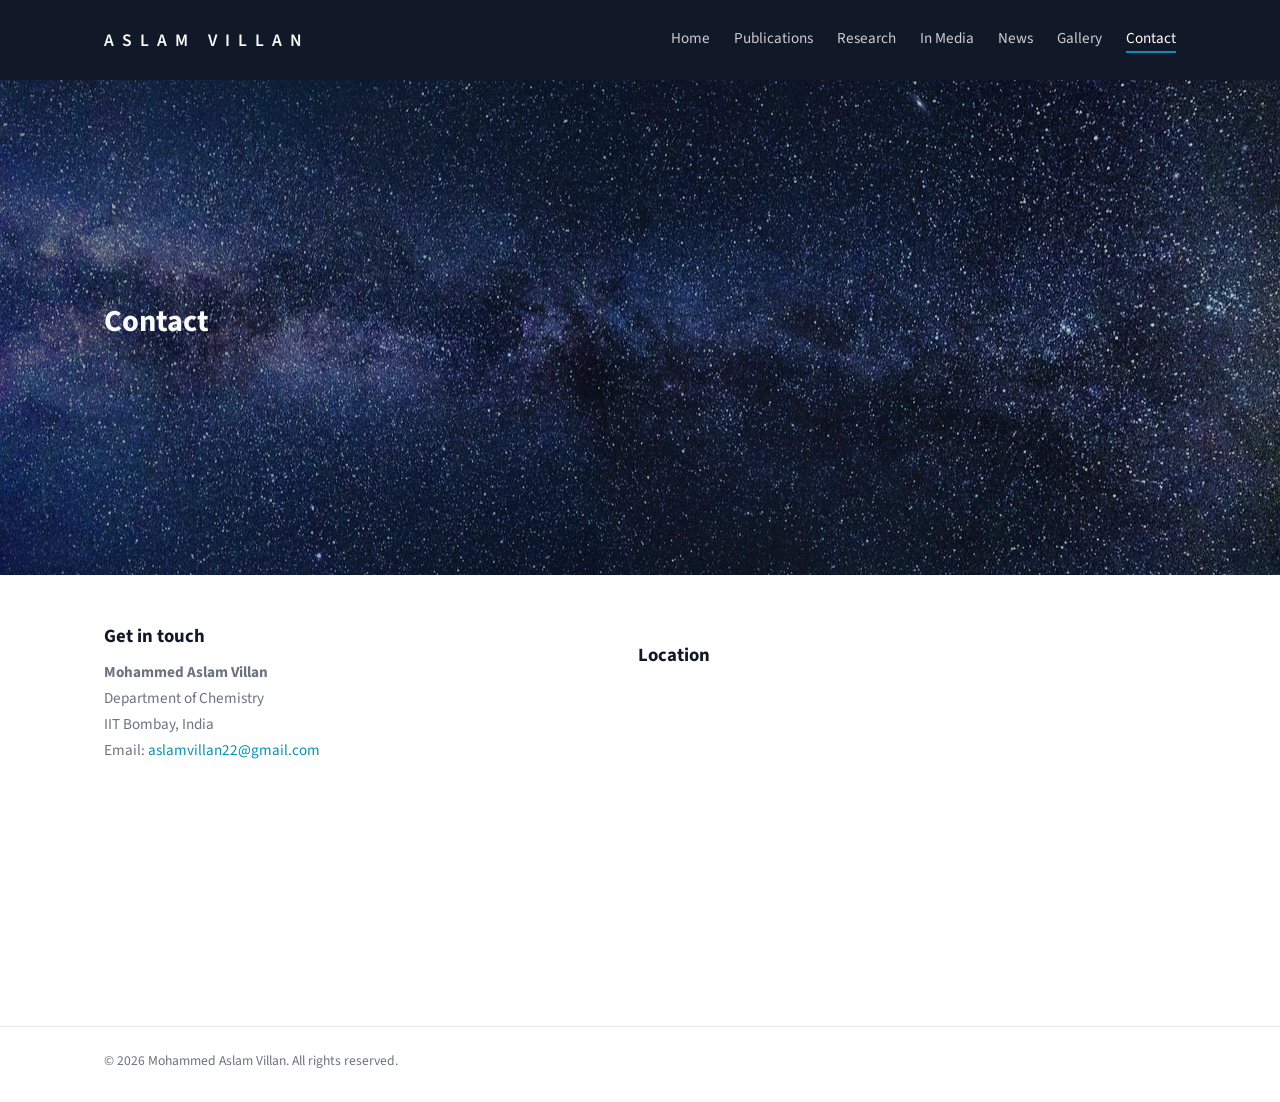
==== contact.html @ d976637d "added files" ====
<!doctype html>
<html lang="en">
  <head>
    <meta charset="utf-8" />
    <title>Contact – Mohammed Aslam Villan</title>
    <meta name="viewport" content="width=device-width, initial-scale=1" />
    <link rel="stylesheet" href="styles.css" />
  </head>
  <body>
    <header class="site-header">
      <div class="container site-header-inner">
        <div class="logo">ASLAM VILLAN</div>
        <button class="menu-toggle" id="menu-toggle" aria-label="Toggle menu">
          <span></span>
          <span></span>
          <span></span>
        </button>
        <nav class="main-nav" id="main-nav">
          <a href="index.html" class="nav-link">Home</a>
          <a href="publications.html" class="nav-link">Publications</a>
          <a href="research.html" class="nav-link">Research</a>
          <a href="in-media.html" class="nav-link">In Media</a>
          <a href="news.html" class="nav-link">News</a>
          <a href="gallery.html" class="nav-link">Gallery</a>
          <a href="contact.html" class="nav-link active">Contact</a>
        </nav>
      </div>
    </header>

    <main>
      <section
        class="hero"
        style="background-image: url('images/hero/hero-contact.jpg')"
      >
        <div class="hero-inner">
          <h1 class="hero-title">Contact</h1>
        </div>
      </section>

      <section class="section">
        <div class="container">
          <div class="contact-grid">
            <div class="contact-block">
              <h3>Get in touch</h3>
              <p><strong>Mohammed Aslam Villan</strong></p>
              <p>Department of Chemistry</p>
              <p>IIT Bombay, India</p>
              <p>
                Email:
                <a href="mailto:aslamvillan22@gmail.com"
                  >aslamvillan22@gmail.com</a
                >
              </p>
            </div>

            <div>
              <h3>Location</h3>
              <div style="height: 260px; border-radius: 0.75rem; overflow: hidden;">
                <iframe
                  src="https://www.google.com/maps/embed?pb=!1m18!1m12!1m3!1d3771.5!2d72.9175!3d19.1334!2m3!1f0!2f0!3f0!3m2!1i1024!2i768!4f13.1!3m3!1m2!1s0x3be7c9a6b5b5b5b5%3A0x5b5b5b5b5b5b5b5b!2sIIT%20Bombay!5e0!3m2!1sen!2sin!4v1620000000000!5m2!1sen!2sin"
                  width="100%"
                  height="100%"
                  style="border:0;"
                  allowfullscreen=""
                  loading="lazy"
                  referrerpolicy="no-referrer-when-downgrade"
                  title="IIT Bombay Location"
                ></iframe>
              </div>
            </div>
          </div>
        </div>
      </section>
    </main>

    <footer class="site-footer">
      <div class="container">
        © <span id="year"></span> Mohammed Aslam Villan. All rights reserved.
      </div>
    </footer>

    <script>
      document.getElementById("year").textContent = new Date().getFullYear();

      // Mobile hamburger menu toggle
      (function () {
        var toggle = document.getElementById("menu-toggle");
        var nav = document.getElementById("main-nav");
        if (!toggle || !nav) return;

        function closeMenu() {
          toggle.classList.remove("menu-toggle--open");
          nav.classList.remove("nav-open");
        }

        toggle.addEventListener("click", function () {
          toggle.classList.toggle("menu-toggle--open");
          nav.classList.toggle("nav-open");
        });

        var navLinks = nav.querySelectorAll(".nav-link");
        navLinks.forEach(function (link) {
          link.addEventListener("click", function () {
            if (window.innerWidth <= 768) {
              closeMenu();
            }
          });
        });

        window.addEventListener("resize", function () {
          if (window.innerWidth > 768) {
            closeMenu();
          }
        });
      })();
    </script>
  </body>
</html>
---- styles.css ----
@import url("https://fonts.googleapis.com/css2?family=Source+Sans+Pro:wght@300;400;600;700&display=swap");

:root {
  --background: #ffffff;
  --foreground: #111827;
  --muted: #f3f4f6;
  --muted-foreground: #6b7280;
  --primary: #111827; /* deep indigo / slate */
  --primary-foreground: #f9fafb;
  --accent: #0891b2; /* teal */
  --accent-soft: rgba(8, 145, 178, 0.08);
  --border: #e5e7eb;
  --card: #faf9f7;
}

*,
*::before,
*::after {
  box-sizing: border-box;
}

body {
  margin: 0;
  font-family: "Source Sans Pro", system-ui, -apple-system, BlinkMacSystemFont, sans-serif;
  background-color: var(--background);
  color: var(--foreground);
}

a {
  color: inherit;
  text-decoration: none;
}

a:hover {
  text-decoration: underline;
}

img {
  max-width: 100%;
  display: block;
}

.container {
  max-width: 1120px;
  margin: 0 auto;
  padding: 0 1.5rem;
}

header.site-header {
  position: fixed;
  top: 0;
  left: 0;
  right: 0;
  z-index: 50;
  background-color: var(--primary);
}

.site-header-inner {
  display: flex;
  align-items: center;
  justify-content: flex-start; /* logo hugs left like hero text */
  height: 80px;
}

.logo {
  font-size: 1.1rem;
  letter-spacing: 0.5rem;
  color: var(--primary-foreground);
  font-weight: 600;
  text-transform: uppercase;
}

/* Hamburger menu button */
.menu-toggle {
  display: none;
  background: none;
  border: none;
  cursor: pointer;
  padding: 0.5rem;
  margin-left: auto;
  color: var(--primary-foreground);
  flex-direction: column;
  gap: 4px;
  z-index: 100;
}

.menu-toggle span {
  display: block;
  width: 24px;
  height: 2px;
  background-color: var(--primary-foreground);
  transition: all 0.3s ease;
}

.menu-toggle.menu-toggle--open span:nth-child(1) {
  transform: rotate(45deg) translate(6px, 6px);
}

.menu-toggle.menu-toggle--open span:nth-child(2) {
  opacity: 0;
}

.menu-toggle.menu-toggle--open span:nth-child(3) {
  transform: rotate(-45deg) translate(6px, -6px);
}

nav.main-nav {
  display: flex;
  gap: 1.5rem;
  margin-left: auto; /* push nav to the right side */
}

.nav-link {
  color: rgba(249, 250, 251, 0.8);
  font-size: 0.95rem;
  padding-bottom: 2px;
  border-bottom: 2px solid transparent;
}

.nav-link:hover {
  color: #ffffff;
}

.nav-link.active {
  color: #ffffff;
  border-color: var(--accent);
}

main {
  padding-top: 80px; /* match header height */
}

/* Hero */
.hero {
  position: relative;
  color: var(--primary-foreground);
  min-height: 55vh;
  display: block;            /* let inner container control width/position */
  background-size: cover;
  background-position: center;
}

.hero::before {
  content: "";
  position: absolute;
  inset: 0;
  background: linear-gradient(to right, rgba(17, 24, 39, 0.4), rgba(17, 24, 39, 0.2));
}

/* Home hero slider: no overlay */
#home-hero::before {
  background: transparent;
}

.hero-inner {
  position: relative;
  z-index: 1;
  min-height: 55vh;
  display: flex;
  align-items: center;      /* vertical centering */
  justify-content: flex-start;
  max-width: 1120px;
  margin: 0 auto;
  padding: 3rem 1.5rem;     /* same horizontal padding as .container */
}

.hero-title {
  margin: 0 0 0.75rem;
  font-size: 1.9rem;
  font-weight: 700;
}

.hero-subtitle {
  margin: 0;
  font-size: 0.95rem;
  line-height: 1.6;
  color: rgba(249, 250, 251, 0.9);
}

/* Sections */
.section {
  padding: 3rem 0;
}

/* Home profile layout */
.profile-grid {
  display: grid;
  grid-template-columns: minmax(0, 260px) minmax(0, 1fr);
  gap: 2.5rem;
}

.profile-sidebar img {
  width: 190px;
  height: 190px;
  border-radius: 999px;
  object-fit: cover;
  margin-bottom: 1.5rem;
}

.profile-name {
  font-size: 1.5rem;
  font-weight: 700;
  margin-bottom: 0.25rem;
}

.profile-role {
  font-size: 0.95rem;
  color: var(--muted-foreground);
  margin-bottom: 1.5rem;
}

.profile-sections-title {
  font-size: 0.9rem;
  font-weight: 600;
  margin-bottom: 0.75rem;
}

.profile-sections-nav {
  border-left: 1px solid var(--border);
  padding-left: 0.75rem;
}

.profile-section-link {
  display: block;
  padding: 0.4rem 0.5rem;
  font-size: 0.9rem;
  color: var(--muted-foreground);
  border-radius: 0.25rem;
}

.profile-section-link--active {
  color: var(--accent);
  background-color: var(--accent-soft);
  font-weight: 600;
}

.profile-main h2 {
  font-size: 1.7rem;
  margin-bottom: 0.25rem;
}

.profile-main .accent-line {
  width: 70px;
  height: 4px;
  background-color: var(--accent);
  margin-bottom: 1.75rem;
}

.profile-contact {
  margin-bottom: 2rem;
  font-size: 0.9rem;
  color: var(--muted-foreground);
}

.profile-contact a {
  color: var(--accent);
}

.profile-block {
  margin-bottom: 2rem;
}

.profile-block h3 {
  font-size: 1.2rem;
  margin: 0 0 0.5rem;
}

.profile-block p {
  margin: 0;
  font-size: 0.95rem;
  line-height: 1.6;
  color: var(--muted-foreground);
}

/* Toggleable profile sections */
.profile-section-content {
  display: none;
}

.profile-section-content.profile-section-content--active {
  display: block;
}

.edu-entry {
  display: flex;
  gap: 1.5rem;
  margin-bottom: 1rem;
}

.edu-label {
  min-width: 48px;
  font-size: 0.85rem;
  color: var(--muted-foreground);
}

.edu-content {
  border-left: 2px solid var(--accent);
  padding-left: 0.75rem;
}

.edu-title {
  font-weight: 600;
  font-size: 0.95rem;
}

.edu-subtitle {
  font-size: 0.85rem;
  color: var(--muted-foreground);
}

/* Cards */
.card-list {
  display: flex;
  flex-direction: column;
  gap: 1.5rem;
}

.card {
  background-color: var(--card);
  border-radius: 0.75rem;
  padding: 1.5rem;
  box-shadow: 0 1px 3px rgba(15, 23, 42, 0.08);
  display: flex;
  flex-direction: column;
  gap: 1.5rem;
}

@media (min-width: 768px) {
  .card {
    flex-direction: row;
    padding: 2rem;
  }
}

.card-image {
  flex-shrink: 0;
}

.card-image img {
  width: 100%;
  max-width: 192px;
  height: 144px;
  object-fit: cover;
  border-radius: 0.5rem;
  background-color: var(--muted);
}

@media (max-width: 767px) {
  .card-image img {
    max-width: 100%;
    height: 200px;
  }
}

.card-content {
  flex: 1;
  min-width: 0;
}

.card h3 {
  margin-top: 0;
  margin-bottom: 1rem;
  font-size: 1.25rem;
  line-height: 1.3;
}

@media (min-width: 768px) {
  .card h3 {
    font-size: 1.5rem;
  }
}

.card-meta {
  font-size: 0.85rem;
  color: var(--muted-foreground);
  margin-bottom: 0.75rem;
}

.card p {
  font-size: 0.95rem;
  line-height: 1.6;
  color: var(--muted-foreground);
}

.card a.card-link {
  display: inline-flex;
  align-items: center;
  gap: 0.25rem;
  margin-top: 0.75rem;
  font-size: 0.9rem;
  color: var(--accent);
  font-weight: 600;
}

/* Gallery grid */
.gallery-grid {
  display: grid;
  grid-template-columns: repeat(3, minmax(0, 1fr)); /* 3 items per row on desktop */
  gap: 1.25rem;
}

.gallery-item {
  border-radius: 0.75rem;
  overflow: hidden;
  /* simpler look: no big card effect */
  box-shadow: none;
}

.gallery-item img {
  width: 100%;        /* use full card width */
  height: auto;       /* natural height */
  max-height: 280px;  /* keep rows reasonably even */
  object-fit: contain;/* show full image without cropping */
}

.gallery-item-caption {
  padding: 0.75rem 1rem;
  font-size: 0.9rem;
  color: var(--muted-foreground);
}

/* Media cards */
.media-grid {
  display: grid;
  grid-template-columns: repeat(auto-fit, minmax(260px, 1fr));
  gap: 1.5rem;
}

.media-card {
  background-color: var(--card);
  border-radius: 0.75rem;
  overflow: hidden;
  box-shadow: 0 1px 3px rgba(15, 23, 42, 0.08);
  display: flex;
  flex-direction: column;
}

.media-card img {
  height: 180px;
  object-fit: cover;
}

.media-card-body {
  padding: 1rem 1.25rem 1.25rem;
  display: flex;
  flex-direction: column;
  gap: 0.5rem;
  flex: 1;
}

.media-source {
  font-size: 0.75rem;
  text-transform: uppercase;
  letter-spacing: 0.06em;
  color: var(--muted-foreground);
}

.media-title {
  font-size: 0.95rem;
  font-weight: 600;
}

.media-link {
  margin-top: auto;
  font-size: 0.9rem;
  color: var(--accent);
  font-weight: 600;
}

/* Contact */
.contact-grid {
  display: grid;
  grid-template-columns: minmax(0, 1.1fr) minmax(0, 1.2fr);
  gap: 2.5rem;
  align-items: flex-start;
}

.contact-block h3 {
  margin-top: 0;
  margin-bottom: 0.75rem;
}

.contact-block p {
  margin: 0.25rem 0;
  font-size: 0.95rem;
  color: var(--muted-foreground);
}

.contact-block a {
  color: var(--accent);
}

footer.site-footer {
  border-top: 1px solid var(--border);
  padding: 1.5rem 0 2rem;
  margin-top: 2rem;
  font-size: 0.85rem;
  color: var(--muted-foreground);
}

/* Responsive */
@media (max-width: 768px) {
  .site-header-inner {
    height: 64px;
    padding: 0 1rem;
  }

  .logo {
    font-size: 0.9rem;
    letter-spacing: 0.25rem;
  }

  .menu-toggle {
    display: flex;
  }

  nav.main-nav {
    position: fixed;
    top: 64px;
    left: 0;
    right: 0;
    background-color: var(--primary);
    flex-direction: column;
    padding: 0;
    gap: 0;
    box-shadow: 0 4px 6px rgba(0, 0, 0, 0.1);
    max-height: 0;
    overflow: hidden;
    transition: max-height 0.3s ease;
    margin-left: 0;
    z-index: 99;
  }

  nav.main-nav.nav-open {
    max-height: 500px;
    padding: 0.5rem 0;
  }

  .nav-link {
    padding: 0.875rem 1rem;
    border-bottom: 1px solid rgba(249, 250, 251, 0.1);
    width: 100%;
    display: block;
  }

  .nav-link:last-child {
    border-bottom: none;
  }

  main {
    padding-top: 64px;
  }

  .hero {
    min-height: 35vh;
  }

  .hero-title {
    font-size: 1.5rem;
    line-height: 1.2;
  }

  .hero-inner {
    min-height: 35vh;
    padding: 1.5rem 1rem;
  }

  .container {
    padding: 0 1rem;
  }

  .section {
    padding: 1.5rem 0;
  }

  .section-title {
    font-size: 1.5rem;
    margin-bottom: 1rem;
  }

  .profile-grid {
    grid-template-columns: minmax(0, 1fr);
    gap: 1.5rem;
  }

  .profile-sidebar {
    text-align: center;
  }

  .profile-sidebar img {
    margin-left: auto;
    margin-right: auto;
    max-width: 200px;
  }

  .profile-section-link {
    font-size: 0.9rem;
    padding: 0.75rem 0;
  }

  .card {
    flex-direction: column;
    padding: 1.25rem;
    gap: 1rem;
  }

  .card-image {
    width: 100%;
  }

  .card-image img {
    max-width: 100%;
    height: auto;
    max-height: 200px;
    object-fit: cover;
  }

  .card-content {
    width: 100%;
  }

  .card h3 {
    font-size: 1.1rem;
    margin-bottom: 0.5rem;
  }

  .card-meta {
    font-size: 0.85rem;
    margin-bottom: 0.75rem;
  }

  .card p {
    font-size: 0.9rem;
  }

  .contact-grid {
    grid-template-columns: minmax(0, 1fr);
    gap: 1.5rem;
  }

  .contact-block h3 {
    font-size: 1.1rem;
  }

  .gallery-grid {
    grid-template-columns: minmax(0, 1fr);
    gap: 1rem;
  }

  .gallery-item img {
    max-height: 250px;
  }

  .media-grid {
    grid-template-columns: minmax(0, 1fr);
    gap: 1rem;
  }

  .media-card img {
    height: 160px;
  }

  .media-title {
    font-size: 0.9rem;
  }

  footer.site-footer {
    padding: 1rem 0;
    font-size: 0.8rem;
    text-align: center;
  }
}

/* Small laptops / tablets */
@media (min-width: 769px) and (max-width: 1024px) {
  .container {
    padding: 0 1.25rem;
    max-width: 960px;
  }

  .hero {
    min-height: 50vh;
  }

  .hero-title {
    font-size: 2rem;
  }

  .hero-inner {
    padding: 2.5rem 1.25rem;
  }

  .section {
    padding: 2.5rem 0;
  }

  .card {
    padding: 1.75rem;
    gap: 1.25rem;
  }

  .card-image img {
    max-width: 180px;
    height: 140px;
    object-fit: cover;
  }

  .card h3 {
    font-size: 1.2rem;
  }

  .gallery-grid {
    grid-template-columns: repeat(2, minmax(0, 1fr));
    gap: 1.25rem;
  }

  .gallery-item img {
    max-height: 300px;
  }

  .media-grid {
    grid-template-columns: repeat(2, minmax(0, 1fr));
    gap: 1.25rem;
  }

  .profile-grid {
    gap: 2rem;
  }

  .contact-grid {
    gap: 2rem;
  }
}
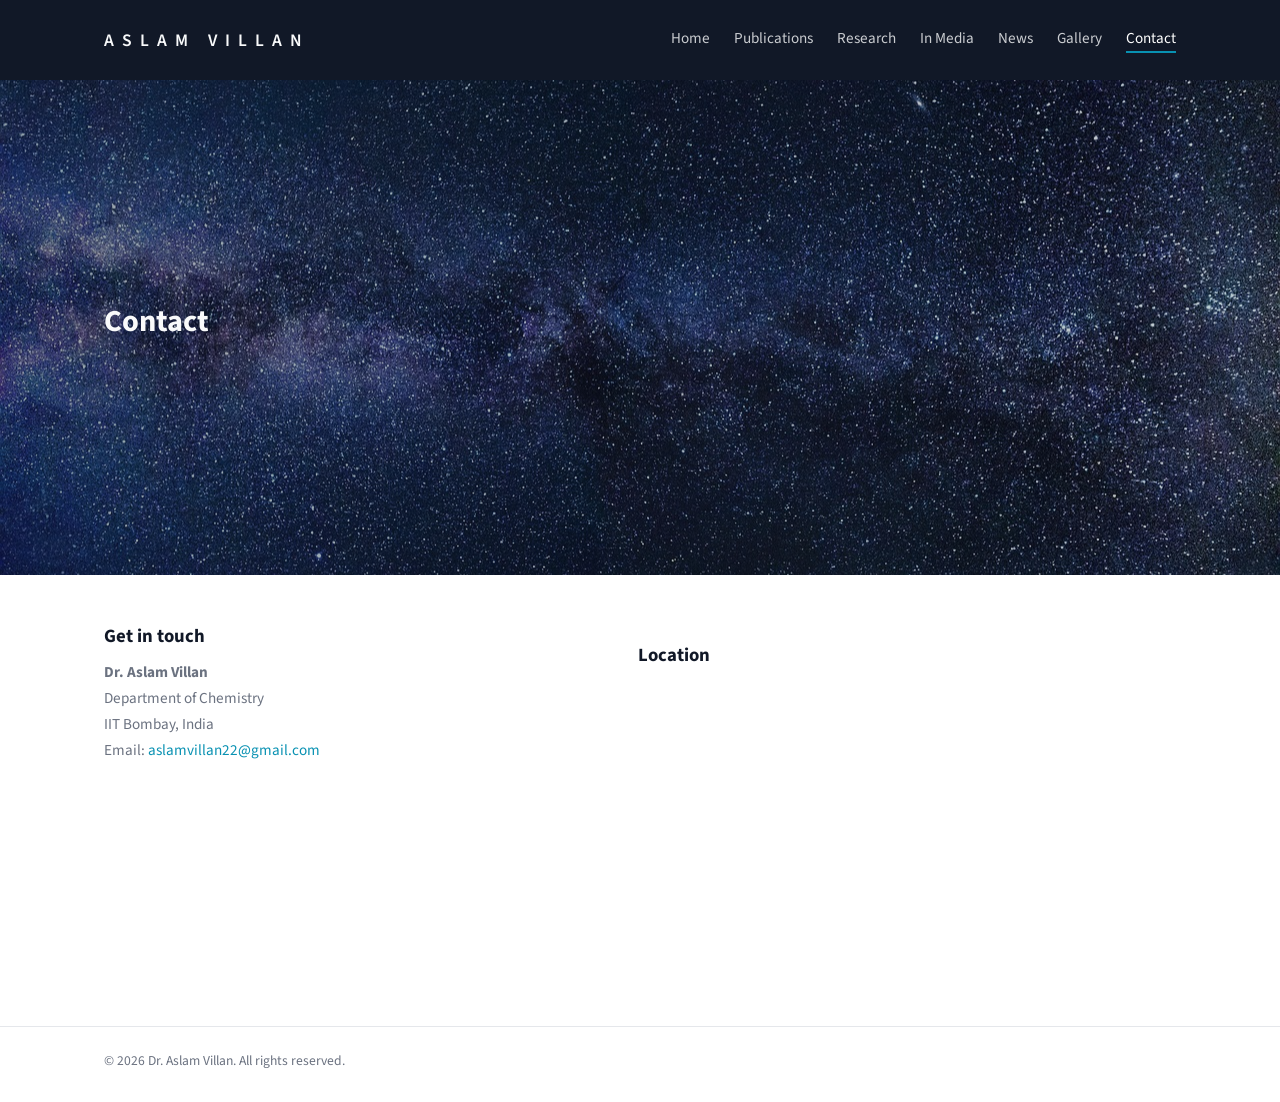
==== commit 85055728: "Dr. Aslam villan" ====
--- a/contact.html
+++ b/contact.html
@@ -1,8 +1,8 @@
 <!doctype html>
 <html lang="en">
   <head>
-    <meta charset="utf-8" />
-    <title>Contact – Mohammed Aslam Villan</title>
+  <meta charset="utf-8" />
+  <title>Contact – Dr. Aslam Villan</title>
     <meta name="viewport" content="width=device-width, initial-scale=1" />
     <link rel="stylesheet" href="styles.css" />
   </head>
@@ -42,7 +42,7 @@
           <div class="contact-grid">
             <div class="contact-block">
               <h3>Get in touch</h3>
-              <p><strong>Mohammed Aslam Villan</strong></p>
+              <p><strong>Dr. Aslam Villan</strong></p>
               <p>Department of Chemistry</p>
               <p>IIT Bombay, India</p>
               <p>
@@ -75,7 +75,7 @@
 
     <footer class="site-footer">
       <div class="container">
-        © <span id="year"></span> Mohammed Aslam Villan. All rights reserved.
+        © <span id="year"></span> Dr. Aslam Villan. All rights reserved.
       </div>
     </footer>
 
